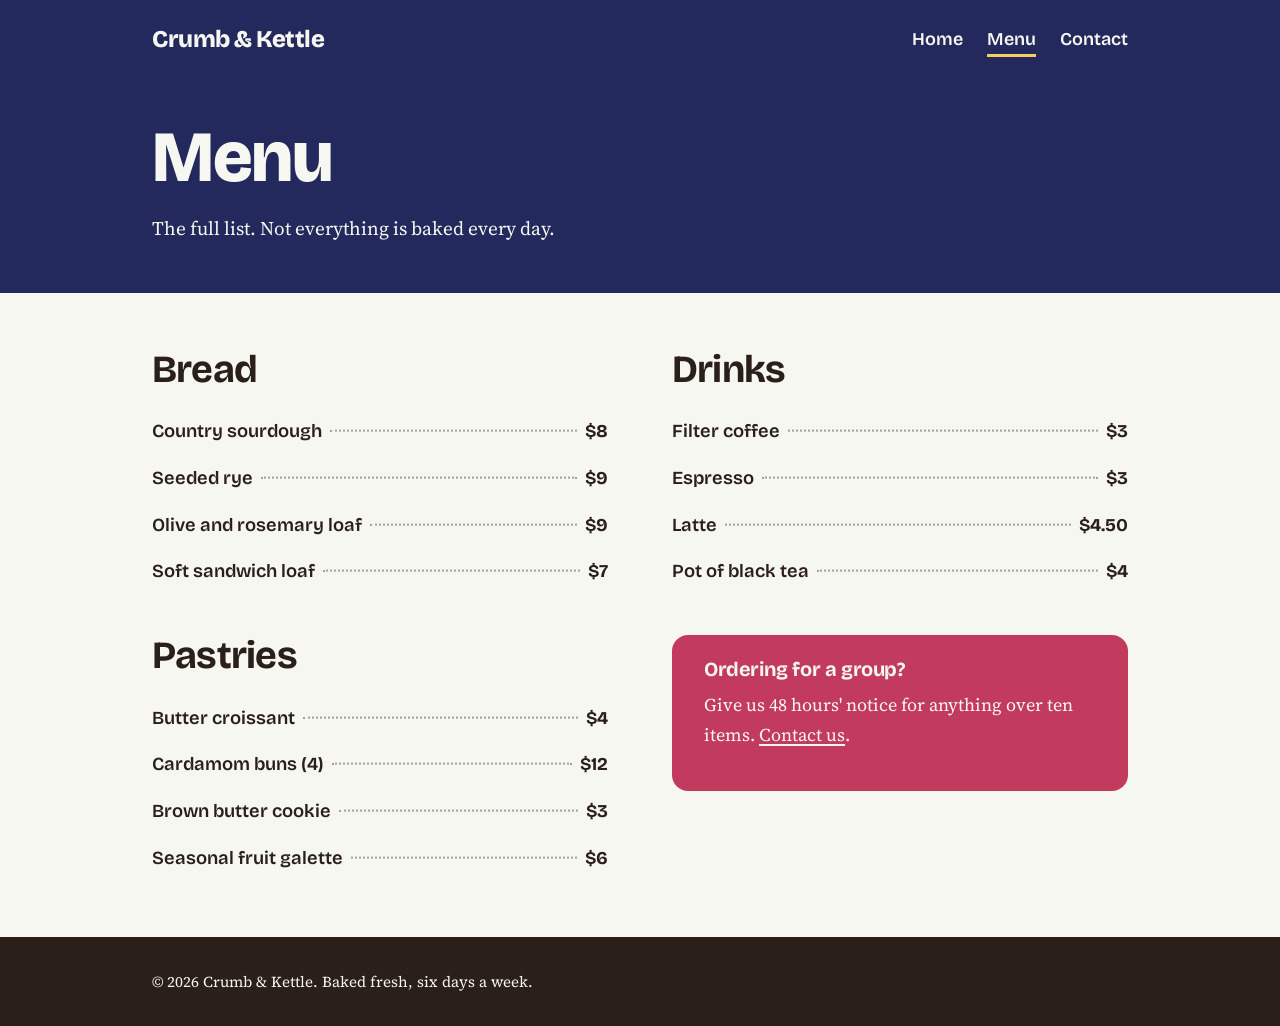
==== menu.html @ 72c1baa9 "commiting all files to the repository  - this is my   first commit" ====
<!DOCTYPE html>
<html lang="en">
<head>
<meta charset="utf-8">
<meta name="viewport" content="width=device-width, initial-scale=1">
<link rel="preconnect" href="https://fonts.googleapis.com">
<link rel="preconnect" href="https://fonts.gstatic.com" crossorigin>
<link href="https://fonts.googleapis.com/css2?family=Bricolage+Grotesque:wght@600;700;800&family=Source+Serif+4:wght@400;600&display=swap" rel="stylesheet">
<link rel="stylesheet" href="style.css">
<title>Menu | Crumb &amp; Kettle</title>
<meta name="description" content="Breads, pastries and drinks from Crumb &amp; Kettle.">
</head>
<body>
<header class="top">
  <div class="wrap">
    <a class="brand" href="index.html">Crumb &amp; Kettle</a>
    <nav aria-label="Main">
      <ul>
        <li><a href="index.html">Home</a></li>
        <li><a href="menu.html" aria-current="page">Menu</a></li>
        <li><a href="contact.html">Contact</a></li>
      </ul>
    </nav>
  </div>
</header>
<main>
  <div class="page-title">
    <div class="wrap">
      <h1>Menu</h1>
      <p>The full list. Not everything is baked every day.</p>
    </div>
  </div>

  <section>
    <div class="wrap split">
      <div>
        <h2>Bread</h2>
        <ul class="price-list">
          <li><span class="item">Country sourdough</span><span class="dots"></span><span class="price">$8</span></li>
          <li><span class="item">Seeded rye</span><span class="dots"></span><span class="price">$9</span></li>
          <li><span class="item">Olive and rosemary loaf</span><span class="dots"></span><span class="price">$9</span></li>
          <li><span class="item">Soft sandwich loaf</span><span class="dots"></span><span class="price">$7</span></li>
        </ul>

        <h2 style="margin-top:2.5rem">Pastries</h2>
        <ul class="price-list">
          <li><span class="item">Butter croissant</span><span class="dots"></span><span class="price">$4</span></li>
          <li><span class="item">Cardamom buns (4)</span><span class="dots"></span><span class="price">$12</span></li>
          <li><span class="item">Brown butter cookie</span><span class="dots"></span><span class="price">$3</span></li>
          <li><span class="item">Seasonal fruit galette</span><span class="dots"></span><span class="price">$6</span></li>
        </ul>
      </div>

      <div>
        <h2>Drinks</h2>
        <ul class="price-list">
          <li><span class="item">Filter coffee</span><span class="dots"></span><span class="price">$3</span></li>
          <li><span class="item">Espresso</span><span class="dots"></span><span class="price">$3</span></li>
          <li><span class="item">Latte</span><span class="dots"></span><span class="price">$4.50</span></li>
          <li><span class="item">Pot of black tea</span><span class="dots"></span><span class="price">$4</span></li>
        </ul>

        <div class="callout" style="margin-top:2.5rem">
          <h3>Ordering for a group?</h3>
          <p>Give us 48 hours' notice for anything over ten items. <a href="contact.html">Contact us</a>.</p>
        </div>
      </div>
    </div>
  </section>
</main>
<footer>
  <div class="wrap"><p>&copy; 2026 Crumb &amp; Kettle. Baked fresh, six days a week.</p></div>
</footer>
</body></html>
---- style.css ----
/* Crumb & Kettle — shared styles for all pages */
:root {
  --blueberry: #23295c;
  --butter: #f3cf5b;
  --flour: #f7f7f2;
  --rye: #2b1f1a;
  --jam: #c23b5e;
  --display: "Bricolage Grotesque", "Helvetica Neue", Arial, sans-serif;
  --body: "Source Serif 4", Georgia, serif;
}

* { box-sizing: border-box; }

body {
  margin: 0;
  background: var(--flour);
  color: var(--rye);
  font-family: var(--body);
  font-size: 1.125rem;
  line-height: 1.65;
}

h1, h2, h3 {
  font-family: var(--display);
  line-height: 1.05;
  letter-spacing: -0.02em;
  margin: 0 0 0.5em;
}
h1 { font-size: clamp(2.6rem, 8vw, 5.5rem); font-weight: 800; }
h2 { font-size: clamp(1.7rem, 4vw, 2.4rem); font-weight: 700; }
h3 { font-size: 1.25rem; font-weight: 700; }
p { margin: 0 0 1em; max-width: 60ch; }

a { color: inherit; text-decoration-thickness: 2px; text-underline-offset: 3px; }
a:hover { color: var(--jam); }
:focus-visible { outline: 3px solid var(--jam); outline-offset: 3px; }

.wrap { max-width: 64rem; margin: 0 auto; padding: 0 1.5rem; }

/* Header + nav */
.top { background: var(--blueberry); color: var(--flour); }
.top .wrap {
  display: flex; flex-wrap: wrap; gap: 0.75rem 2rem;
  align-items: center; justify-content: space-between;
  padding-top: 1.25rem; padding-bottom: 1.25rem;
}
.brand {
  font-family: var(--display); font-weight: 800; font-size: 1.5rem;
  text-decoration: none; letter-spacing: -0.02em;
}
.brand:hover { color: var(--butter); }
nav ul { display: flex; gap: 1.5rem; list-style: none; margin: 0; padding: 0; }
nav a { font-family: var(--display); font-weight: 600; text-decoration: none; padding: 0.25rem 0; }
nav a:hover { color: var(--butter); }
nav a[aria-current="page"] { border-bottom: 3px solid var(--butter); }

/* Hero */
.hero { background: var(--blueberry); color: var(--flour); padding: 3rem 0 5rem; }
.hero p { font-size: 1.3rem; max-width: 34ch; }
.hero h1 { max-width: 12ch; }

.button {
  display: inline-block; font-family: var(--display); font-weight: 700;
  padding: 0.75rem 1.4rem; border-radius: 999px; text-decoration: none;
  background: var(--butter); color: var(--rye); margin-right: 0.75rem; margin-top: 0.5rem;
}
.button:hover { background: var(--flour); color: var(--rye); }
.button.quiet { background: transparent; color: var(--flour); border: 2px solid var(--flour); }
.button.quiet:hover { background: var(--flour); color: var(--blueberry); }

/* Today's bake board — the one memorable element */
.board {
  background: var(--butter); color: var(--rye);
  border-radius: 1.25rem; padding: 2rem;
  margin-top: -3rem; box-shadow: 0 0 0 6px var(--flour);
}
.board h2 { margin-bottom: 0.25em; }
.board .note { margin-bottom: 1.25rem; }

/* Price lists with dotted leaders */
.price-list { list-style: none; margin: 0; padding: 0; }
.price-list li { display: flex; align-items: baseline; gap: 0.5rem; padding: 0.5rem 0; }
.price-list .item { font-family: var(--display); font-weight: 600; font-size: 1.15rem; }
.price-list small { display: block; font-family: var(--body); font-weight: 400; font-size: 0.95rem; opacity: 0.8; }
.price-list .dots { flex: 1; border-bottom: 2px dotted currentColor; opacity: 0.4; transform: translateY(-0.3em); }
.price-list .price { font-family: var(--display); font-weight: 700; }
.price-list .gone .item, .price-list .gone .price { text-decoration: line-through; opacity: 0.55; }

/* Sections */
section { padding: 3.5rem 0; }
.split { display: grid; gap: 2rem 4rem; grid-template-columns: 1fr; }
@media (min-width: 46rem) { .split { grid-template-columns: 1fr 1fr; } }

.page-title { background: var(--blueberry); color: var(--flour); padding: 2.5rem 0 3rem; }
.page-title h1 { font-size: clamp(2.4rem, 7vw, 4.5rem); margin-bottom: 0.25em; }
.page-title p { font-size: 1.2rem; margin: 0; }

.hours { display: grid; grid-template-columns: auto 1fr; gap: 0.35rem 1.5rem; margin: 0; }
.hours dt { font-family: var(--display); font-weight: 600; }
.hours dd { margin: 0; }

.callout { background: var(--jam); color: var(--flour); border-radius: 1rem; padding: 1.5rem 2rem; }
.callout a:hover { color: var(--butter); }

footer { background: var(--rye); color: var(--flour); padding: 2rem 0; font-size: 0.95rem; }
footer p { margin: 0; max-width: none; }

@media (prefers-reduced-motion: reduce) { * { transition: none !important; animation: none !important; } }
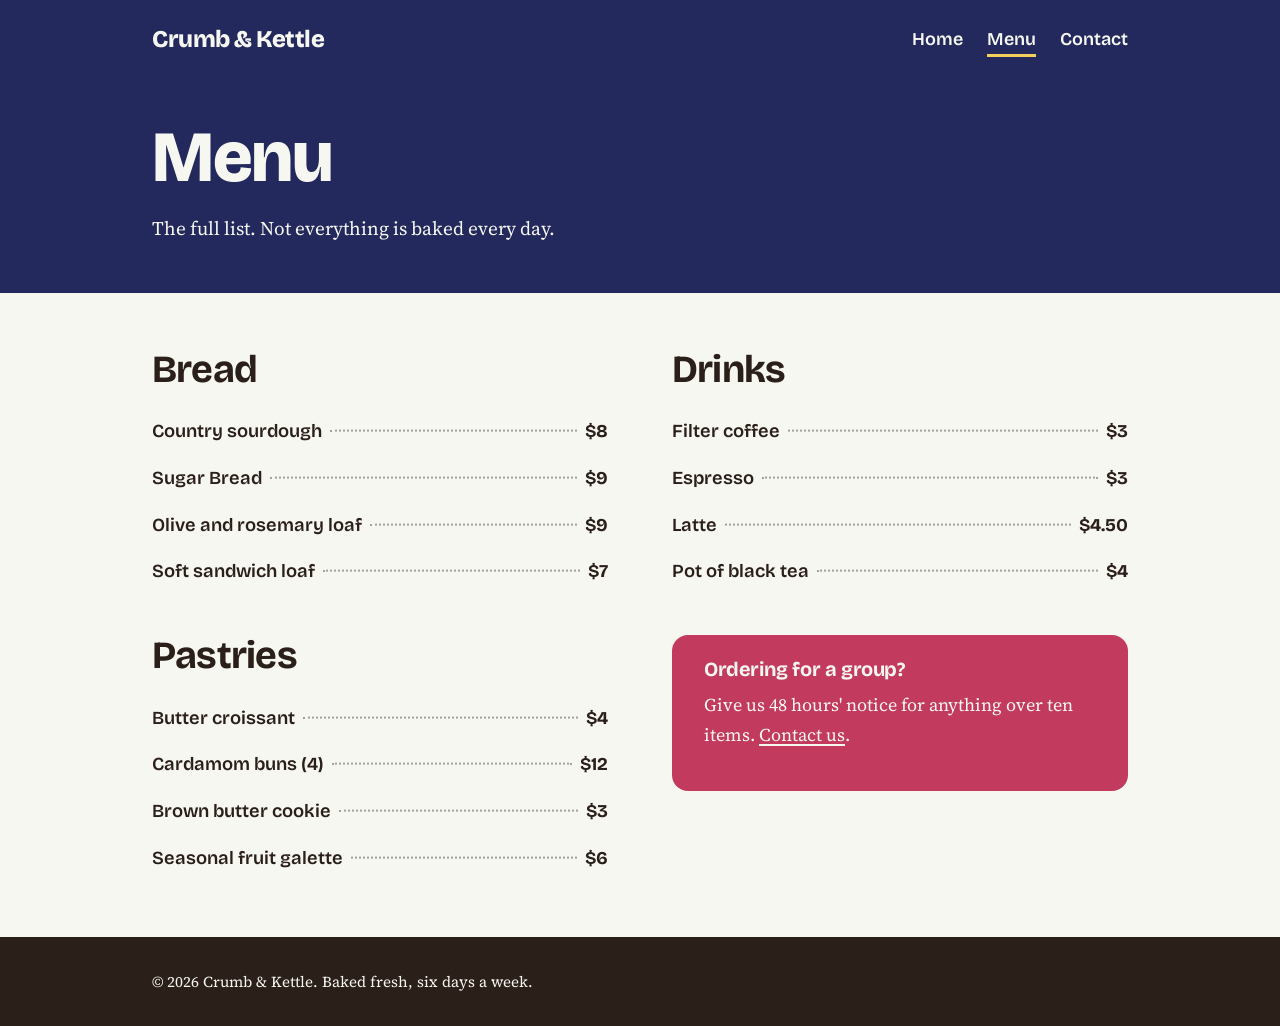
==== commit 7b9397a1: "new branch try" ====
--- a/menu.html
+++ b/menu.html
@@ -37,7 +37,7 @@
         <h2>Bread</h2>
         <ul class="price-list">
           <li><span class="item">Country sourdough</span><span class="dots"></span><span class="price">$8</span></li>
-          <li><span class="item">Seeded rye</span><span class="dots"></span><span class="price">$9</span></li>
+          <li><span class="item">Sugar Bread</span><span class="dots"></span><span class="price">$9</span></li>
           <li><span class="item">Olive and rosemary loaf</span><span class="dots"></span><span class="price">$9</span></li>
           <li><span class="item">Soft sandwich loaf</span><span class="dots"></span><span class="price">$7</span></li>
         </ul>
